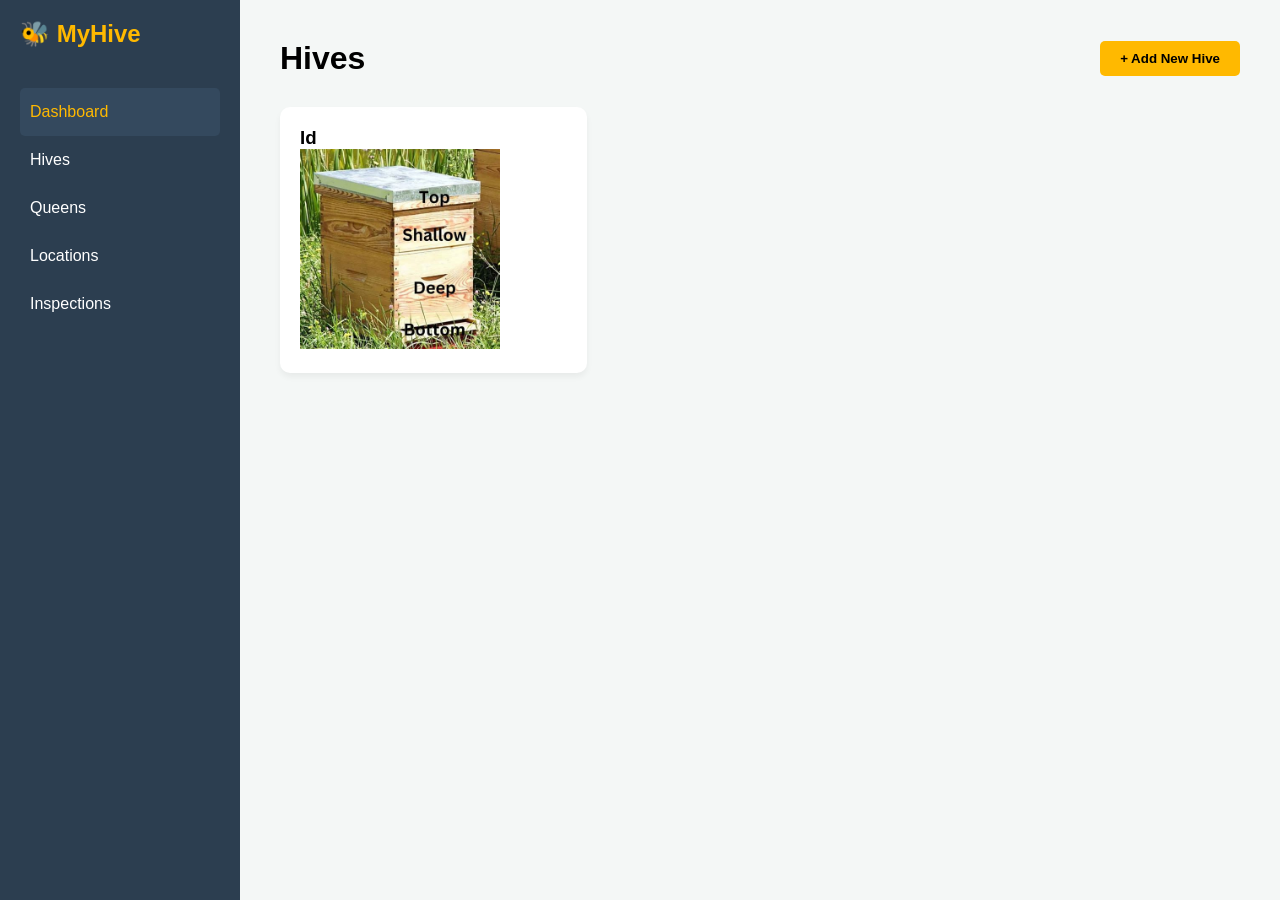
==== Pages/hives.html @ 9ae71899 "Initial Commit" ====
<!DOCTYPE html>
<html lang="en">
<head>
    <meta charset="UTF-8">
    <meta name="viewport" content="width=device-width, initial-scale=1.0">
    <title>Apiary Manager | Dashboard</title>
    <link rel="stylesheet" href="../style.css">
</head>
<body>
    <div class="container">
        <nav class="sidebar">
            <div class="logo">🐝 MyHive</div>
            <ul>
                <li class="active">Dashboard</li>
                <li>Hives</li>
                <li>Queens</li>
                <li>Locations</li>
                <li>Inspections</li>
            </ul>
        </nav>

        <main class="content">
            <header>
                <h1>Hives </h1>
                <button id="addHiveBtn" class="btn-primary">+ Add New Hive</button>
            </header>

            <section class="all-hives hive-grid">
                <div class="card">
                    <h3>Id</h1>
                    <img src="../images/Pasted image.png" width="200" height="200">
                </div>
            </section>

            
        </main>
    </div>
   <script src="hives.js"></script>
</body>
</html>
---- style.css ----
:root {
    --primary-gold: #ffb900;
    --dark-slate: #2c3e50;
    --bg-light: #f4f7f6;
    --white: #ffffff;
    --alert-red: #e74c3c;
}

* {
    box-sizing: border-box;
    margin: 0;
    padding: 0;
    font-family: 'Segoe UI', sans-serif;
}

body {
    background-color: var(--bg-light);
    display: flex;
}

.container {
    display: flex;
    width: 100%;
    min-height: 100vh;
}

/* Sidebar */
.sidebar {
    width: 240px;
    background: var(--dark-slate);
    color: white;
    padding: 20px;
}

.logo {
    font-size: 1.5rem;
    font-weight: bold;
    margin-bottom: 40px;
    color: var(--primary-gold);
}

.sidebar ul {
    list-style: none;
}

.sidebar li {
    padding: 15px 10px;
    cursor: pointer;
    transition: 0.3s;
    border-radius: 5px;
}

.sidebar li:hover,
.sidebar li.active {
    background: #34495e;
    color: var(--primary-gold);
}

/* Main Content */
.content {
    flex: 1;
    padding: 40px;
}

header {
    display: flex;
    justify-content: space-between;
    align-items: center;
    margin-bottom: 30px;
}

.btn-primary {
    background: var(--primary-gold);
    border: none;
    padding: 10px 20px;
    border-radius: 5px;
    font-weight: bold;
    cursor: pointer;
}

/* Dashboard Cards */
.stats-grid {
    display: grid;
    grid-template-columns: repeat(auto-fit, minmax(200px, 1fr));
    gap: 20px;
    margin-bottom: 40px;
}

.card {
    background: var(--white);
    padding: 20px;
    border-radius: 10px;
    box-shadow: 0 4px 6px rgba(0, 0, 0, 0.05);
   }

.stat-card h3 {
    font-size: 0.9rem;
    color: #7f8c8d;
}

.stat-card p {
    font-size: 1.8rem;
    font-weight: bold;
    margin-top: 10px;
}

.alert-text {
    color: var(--alert-red);
}

/* Hive Grid */
.hive-grid {
    display: grid;
    grid-template-columns: repeat(auto-fill, minmax(280px, 1fr));
    gap: 20px;
}

.hive-card {
    border-left: 5px solid var(--primary-gold);
}

.hive-card h4 {
    margin-bottom: 10px;
}

.hive-tag {
    font-size: 0.8rem;
    background: #eee;
    padding: 3px 8px;
    border-radius: 10px;
}
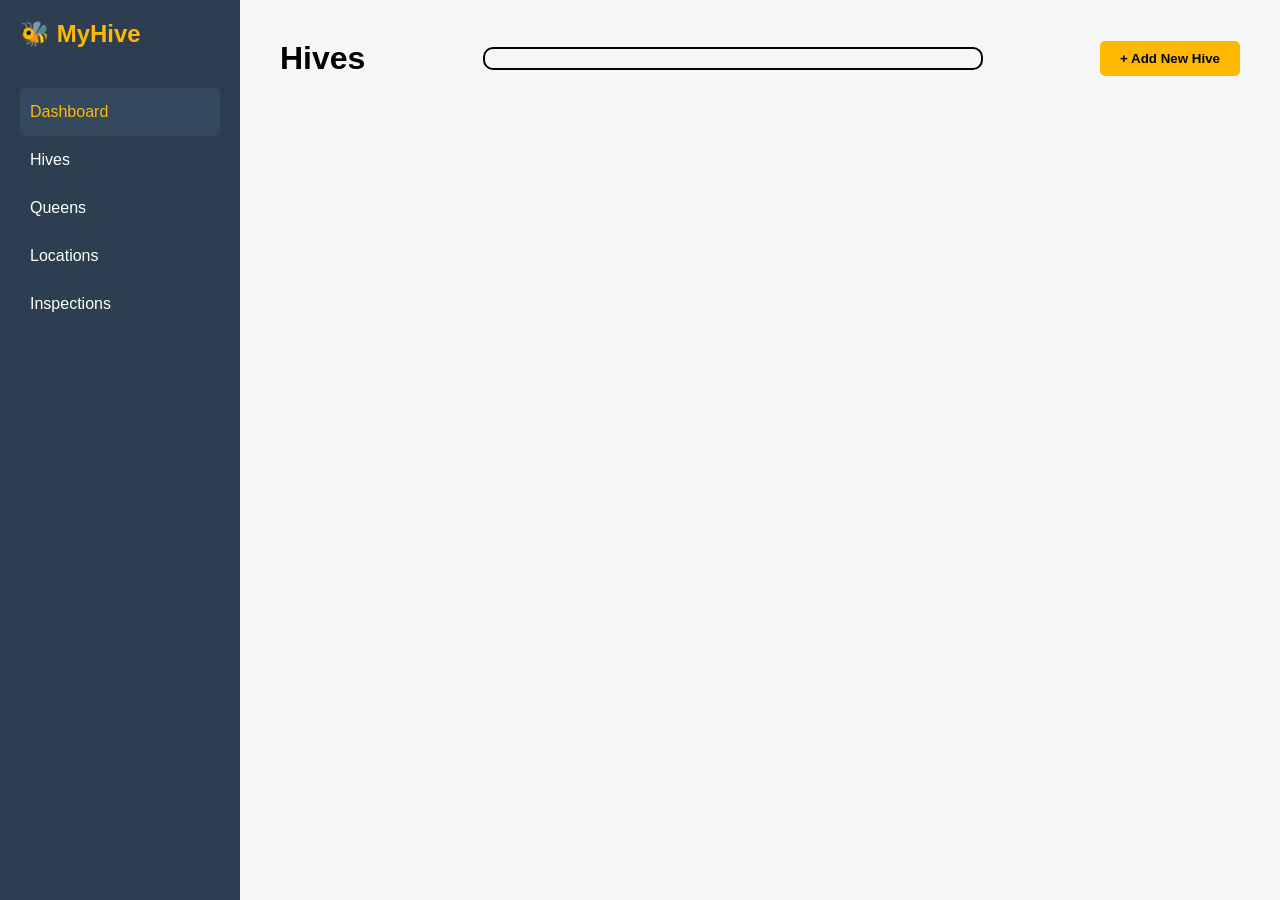
==== commit b13f3aff: "added from database hive fetch command and searchbox to hives page" ====
--- a/Pages/hives.html
+++ b/Pages/hives.html
@@ -22,14 +22,11 @@
         <main class="content">
             <header>
                 <h1>Hives </h1>
+                <input id="search-box">
                 <button id="addHiveBtn" class="btn-primary">+ Add New Hive</button>
             </header>
 
             <section class="all-hives hive-grid">
-                <div class="card">
-                    <h3>Id</h1>
-                    <img src="../images/Pasted image.png" width="200" height="200">
-                </div>
             </section>
 
             
--- a/style.css
+++ b/style.css
@@ -111,8 +111,8 @@
 /* Hive Grid */
 .hive-grid {
     display: grid;
-    grid-template-columns: repeat(auto-fill, minmax(280px, 1fr));
-    gap: 20px;
+    grid-template-columns: repeat(auto-fill, minmax(230px, 1fr));
+    gap: 1px;
 }
 
 .hive-card {
@@ -128,4 +128,16 @@
     background: #eee;
     padding: 3px 8px;
     border-radius: 10px;
+}
+
+img{
+    border-radius: 10px;
+}
+
+#search-box{
+    padding: 2px 10px;
+    border-radius: 10px;
+    width:500px;
+    background-color: var(--bg-light);
+    border: 2px black solid;
 }
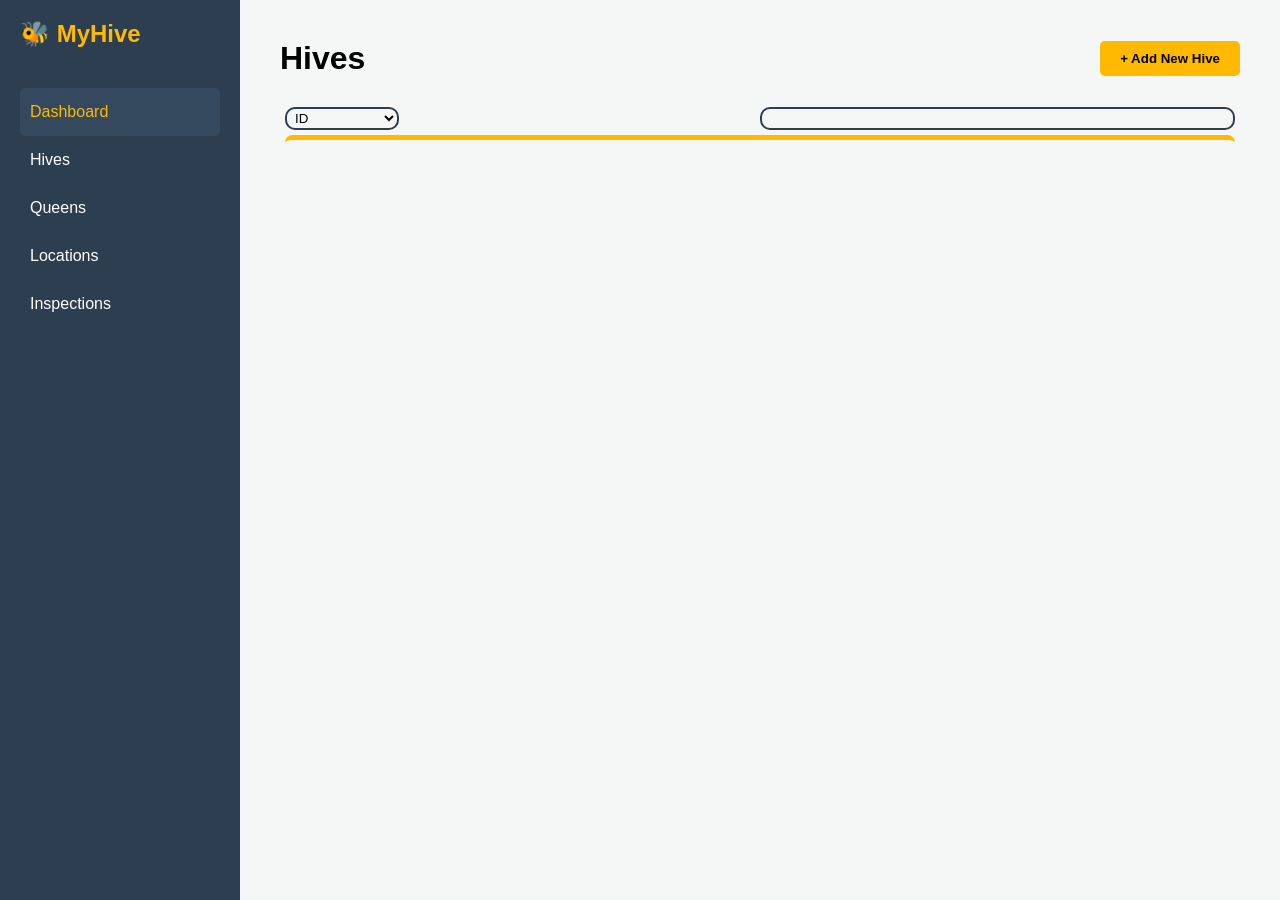
==== commit c6dfed00: "Added post api for adding hives. Added floating popup for adding hives Removed redundant files" ====
--- a/Pages/hives.html
+++ b/Pages/hives.html
@@ -1,37 +1,41 @@
 <!DOCTYPE html>
 <html lang="en">
-<head>
-    <meta charset="UTF-8">
-    <meta name="viewport" content="width=device-width, initial-scale=1.0">
+  <head>
+    <meta charset="UTF-8" />
+    <meta name="viewport" content="width=device-width, initial-scale=1.0" />
     <title>Apiary Manager | Dashboard</title>
-    <link rel="stylesheet" href="../style.css">
-</head>
-<body>
+    <link rel="stylesheet" href="../style.css" />
+  </head>
+  <body>
     <div class="container">
-        <nav class="sidebar">
-            <div class="logo">🐝 MyHive</div>
-            <ul>
-                <li class="active">Dashboard</li>
-                <li>Hives</li>
-                <li>Queens</li>
-                <li>Locations</li>
-                <li>Inspections</li>
-            </ul>
-        </nav>
+      <nav class="sidebar">
+        <div class="logo">🐝 MyHive</div>
+        <ul>
+          <li class="active">Dashboard</li>
+          <li>Hives</li>
+          <li>Queens</li>
+          <li>Locations</li>
+          <li>Inspections</li>
+        </ul>
+      </nav>
 
-        <main class="content">
-            <header>
-                <h1>Hives </h1>
-                <input id="search-box">
-                <button id="addHiveBtn" class="btn-primary">+ Add New Hive</button>
-            </header>
-
-            <section class="all-hives hive-grid">
-            </section>
-
-            
-        </main>
+      <main class="content">
+        <header>
+          <h1>Hives</h1>
+          <button id="addHiveBtn" class="btn-primary">+ Add New Hive</button>
+        </header>
+        <div class="options">
+          <select name="sort">
+            <option value="id">ID</option>
+            <option value="location">Location</option>
+            <option value="queen">Queen Status</option>
+            <option value="box-size">Box Size</option>
+          </select>
+          <input id="search-box" />
+        </div>
+        <section class="all-hives hive-grid"></section>
+      </main>
     </div>
-   <script src="hives.js"></script>
-</body>
-</html>+    <script type="module" src="hives.js"></script>
+  </body>
+</html>
--- a/style.css
+++ b/style.css
@@ -78,6 +78,7 @@
     cursor: pointer;
 }
 
+
 /* Dashboard Cards */
 .stats-grid {
     display: grid;
@@ -91,7 +92,7 @@
     padding: 20px;
     border-radius: 10px;
     box-shadow: 0 4px 6px rgba(0, 0, 0, 0.05);
-   }
+}
 
 .stat-card h3 {
     font-size: 0.9rem;
@@ -104,14 +105,96 @@
     margin-top: 10px;
 }
 
-.alert-text {
-    color: var(--alert-red);
-}
+#search-box {
+    flex:1;
+    padding: 2px 10px;
+    border-radius: 10px;
+    background-color: var(--bg-light);
+    border: 2px var(--dark-slate) solid;
+    max-width: 50%;
+}
+
+.options {
+    display: flex;
+    gap: 30px;
+    padding:0 5px;
+    justify-content: space-between;
+}
+
+select{
+    flex:1;
+    flex-grow:0.05;
+    background-color: var(--bg-light);
+    border: 2px var(--dark-slate) solid;
+    border-radius: 10px;
+    padding:1px 4px;
+    
+}
+
+
+
+
+.add_hive_overlay {
+    position: fixed;
+    top: 0;
+    left: 0;
+    width: 100vw;
+    height: 100vh;
+    background: rgba(0, 0, 0, 0.5); 
+    z-index: 2;                 
+    display: flex;
+    justify-content: center;        
+    align-items: center;            
+}
+.add_hive_content {
+    display:flex;
+    background: white;
+    padding: 2rem;
+    border-radius: 10px;
+    z-index: 3;                  /* On the very top */
+    width: 60vw;
+    height: 50vh;
+    box-shadow: 0 4px 15px rgba(0,0,0,0.3);
+    border: 3px solid var(--primary-gold);
+}
+
+
+
+
+
+
+.inputs{
+    display:flex;
+    flex-direction: column;
+    flex:1;
+}
+
+.upload_image{
+    flex:1;
+    display: flex;
+    align-items: center;
+    flex-grow: 0.5;
+}
+
+
+
+
+
+
+
+
+
+
+
 
 /* Hive Grid */
 .hive-grid {
     display: grid;
     grid-template-columns: repeat(auto-fill, minmax(230px, 1fr));
+    border-top: 5px solid var(--primary-gold);
+    border-radius: 10px;
+    margin: 5px;
+    padding: 5px;
     gap: 1px;
 }
 
@@ -130,14 +213,14 @@
     border-radius: 10px;
 }
 
-img{
-    border-radius: 10px;
-}
-
-#search-box{
-    padding: 2px 10px;
-    border-radius: 10px;
-    width:500px;
-    background-color: var(--bg-light);
-    border: 2px black solid;
-}+img {
+    border-radius: 10px;
+}
+
+
+
+
+
+
+
+
